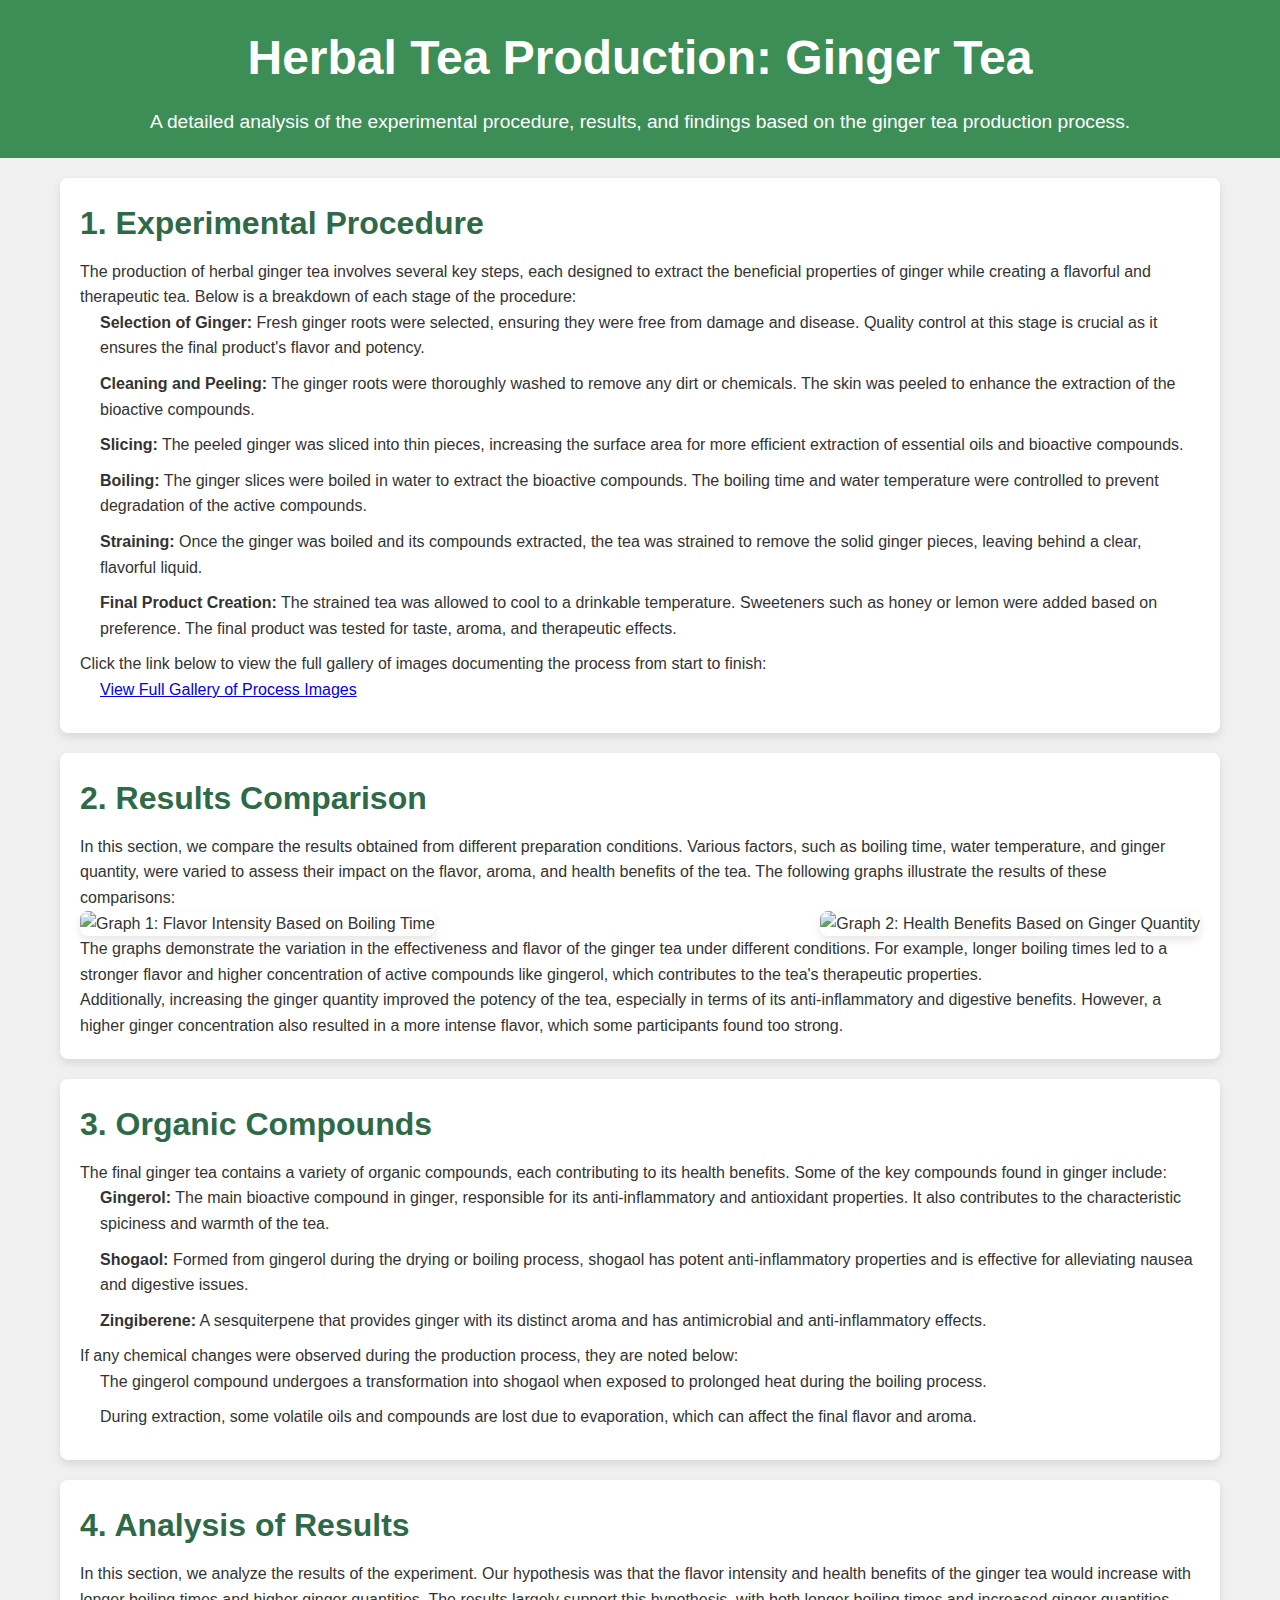
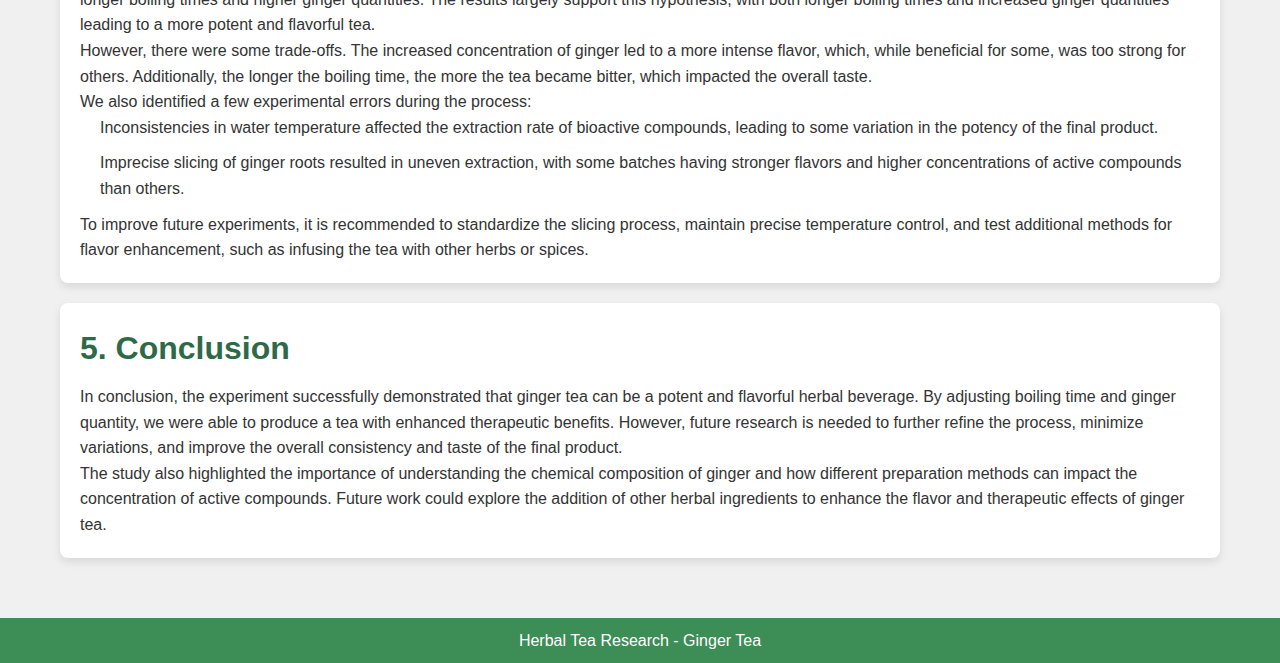
==== index.html @ 0e48ff92 "Add files via upload" ====
<!DOCTYPE html>
<html lang="en">
<head>
  <meta charset="UTF-8">
  <meta name="viewport" content="width=device-width, initial-scale=1.0">
  <title>Herbal Tea Production - Ginger Tea</title>
  <link rel="stylesheet" href="styles.css">
</head>
<body>
<header>
  <h1>Herbal Tea Production: Ginger Tea</h1>
  <p class="subtitle">A detailed analysis of the experimental procedure, results, and findings based on the ginger tea production process.</p>
</header>

<section class="infographic">
  <!-- Step 1: Experiment Process -->
  <div class="process-step">
    <h2>1. Experimental Procedure</h2>
    <p>The production of herbal ginger tea involves several key steps, each designed to extract the beneficial properties of ginger while creating a flavorful and therapeutic tea. Below is a breakdown of each stage of the procedure:</p>
    <ul>
      <li><strong>Selection of Ginger:</strong> Fresh ginger roots were selected, ensuring they were free from damage and disease. Quality control at this stage is crucial as it ensures the final product's flavor and potency.</li>
      <li><strong>Cleaning and Peeling:</strong> The ginger roots were thoroughly washed to remove any dirt or chemicals. The skin was peeled to enhance the extraction of the bioactive compounds.</li>
      <li><strong>Slicing:</strong> The peeled ginger was sliced into thin pieces, increasing the surface area for more efficient extraction of essential oils and bioactive compounds.</li>
      <li><strong>Boiling:</strong> The ginger slices were boiled in water to extract the bioactive compounds. The boiling time and water temperature were controlled to prevent degradation of the active compounds.</li>
      <li><strong>Straining:</strong> Once the ginger was boiled and its compounds extracted, the tea was strained to remove the solid ginger pieces, leaving behind a clear, flavorful liquid.</li>
      <li><strong>Final Product Creation:</strong> The strained tea was allowed to cool to a drinkable temperature. Sweeteners such as honey or lemon were added based on preference. The final product was tested for taste, aroma, and therapeutic effects.</li>
    </ul>
    <p>Click the link below to view the full gallery of images documenting the process from start to finish:</p>
    <ul>
      <li><a href="gallery.html" target="_blank">View Full Gallery of Process Images</a></li>
    </ul>
  </div>

  <!-- Step 2: Results Comparison -->
  <div class="results-comparison">
    <h2>2. Results Comparison</h2>
    <p>In this section, we compare the results obtained from different preparation conditions. Various factors, such as boiling time, water temperature, and ginger quantity, were varied to assess their impact on the flavor, aroma, and health benefits of the tea. The following graphs illustrate the results of these comparisons:</p>
    <div class="graph-container">
      <img src="images/graph1.jpg" alt="Graph 1: Flavor Intensity Based on Boiling Time" class="graph">
      <img src="images/graph2.jpg" alt="Graph 2: Health Benefits Based on Ginger Quantity" class="graph">
    </div>
    <p>The graphs demonstrate the variation in the effectiveness and flavor of the ginger tea under different conditions. For example, longer boiling times led to a stronger flavor and higher concentration of active compounds like gingerol, which contributes to the tea's therapeutic properties.</p>
    <p>Additionally, increasing the ginger quantity improved the potency of the tea, especially in terms of its anti-inflammatory and digestive benefits. However, a higher ginger concentration also resulted in a more intense flavor, which some participants found too strong.</p>
  </div>

  <!-- Step 3: Organic Compounds and Chemical Changes -->
  <div class="organic-compounds">
    <h2>3. Organic Compounds</h2>
    <p>The final ginger tea contains a variety of organic compounds, each contributing to its health benefits. Some of the key compounds found in ginger include:</p>
    <ul>
      <li><strong>Gingerol:</strong> The main bioactive compound in ginger, responsible for its anti-inflammatory and antioxidant properties. It also contributes to the characteristic spiciness and warmth of the tea.</li>
      <li><strong>Shogaol:</strong> Formed from gingerol during the drying or boiling process, shogaol has potent anti-inflammatory properties and is effective for alleviating nausea and digestive issues.</li>
      <li><strong>Zingiberene:</strong> A sesquiterpene that provides ginger with its distinct aroma and has antimicrobial and anti-inflammatory effects.</li>
    </ul>
    <p>If any chemical changes were observed during the production process, they are noted below:</p>
    <ul>
      <li>The gingerol compound undergoes a transformation into shogaol when exposed to prolonged heat during the boiling process.</li>
      <li>During extraction, some volatile oils and compounds are lost due to evaporation, which can affect the final flavor and aroma.</li>
    </ul>
  </div>

  <!-- Step 4: Analysis and Discussion -->
  <div class="analysis">
    <h2>4. Analysis of Results</h2>
    <p>In this section, we analyze the results of the experiment. Our hypothesis was that the flavor intensity and health benefits of the ginger tea would increase with longer boiling times and higher ginger quantities. The results largely support this hypothesis, with both longer boiling times and increased ginger quantities leading to a more potent and flavorful tea.</p>
    <p>However, there were some trade-offs. The increased concentration of ginger led to a more intense flavor, which, while beneficial for some, was too strong for others. Additionally, the longer the boiling time, the more the tea became bitter, which impacted the overall taste.</p>
    <p>We also identified a few experimental errors during the process:</p>
    <ul>
      <li>Inconsistencies in water temperature affected the extraction rate of bioactive compounds, leading to some variation in the potency of the final product.</li>
      <li>Imprecise slicing of ginger roots resulted in uneven extraction, with some batches having stronger flavors and higher concentrations of active compounds than others.</li>
    </ul>
    <p>To improve future experiments, it is recommended to standardize the slicing process, maintain precise temperature control, and test additional methods for flavor enhancement, such as infusing the tea with other herbs or spices.</p>
  </div>

  <!-- Conclusion -->
  <div class="conclusion">
    <h2>5. Conclusion</h2>
    <p>In conclusion, the experiment successfully demonstrated that ginger tea can be a potent and flavorful herbal beverage. By adjusting boiling time and ginger quantity, we were able to produce a tea with enhanced therapeutic benefits. However, future research is needed to further refine the process, minimize variations, and improve the overall consistency and taste of the final product.</p>
    <p>The study also highlighted the importance of understanding the chemical composition of ginger and how different preparation methods can impact the concentration of active compounds. Future work could explore the addition of other herbal ingredients to enhance the flavor and therapeutic effects of ginger tea.</p>
  </div>
</section>

<footer>
  <p>Herbal Tea Research - Ginger Tea</p>
</footer>
</body>
</html>
---- styles.css ----
* {
    margin: 0;
    padding: 0;
    box-sizing: border-box;
}

body {
    font-family: Arial, sans-serif;
    background-color: #f0f0f0;
    color: #333;
    line-height: 1.6;
}

header {
    background-color: #3c8d56;
    color: white;
    text-align: center;
    padding: 20px;
}

h1 {
    font-size: 3em;
}

.subtitle {
    font-size: 1.2em;
    margin-top: 10px;
}

.infographic {
    padding: 20px;
    max-width: 1200px;
    margin: 0 auto;
}

.process-step, .results-comparison, .organic-compounds, .analysis, .conclusion {
    background-color: white;
    padding: 20px;
    margin-bottom: 20px;
    border-radius: 8px;
    box-shadow: 0 4px 8px rgba(0, 0, 0, 0.1);
}

h2 {
    color: #2e6a47;
    font-size: 2em;
    margin-bottom: 10px;
}

ul {
    list-style-type: none;
    padding-left: 20px;
}

ul li {
    margin-bottom: 10px;
}

.product-image {
    width: 100%;
    height: auto;
    border-radius: 8px;
    box-shadow: 0 4px 8px rgba(0, 0, 0, 0.1);
}

.graph-container {
    display: flex;
    justify-content: space-between;
    gap: 20px;
}

.graph {
    max-width: 48%;
    border-radius: 8px;
    box-shadow: 0 4px 8px rgba(0, 0, 0, 0.1);
}

footer {
    background-color: #3c8d56;
    color: white;
    text-align: center;
    padding: 10px;
    margin-top: 20px;
}

@media (max-width: 768px) {
    .graph-container {
        flex-direction: column;
        align-items: center;
    }

    .graph {
        max-width: 100%;
    }
}
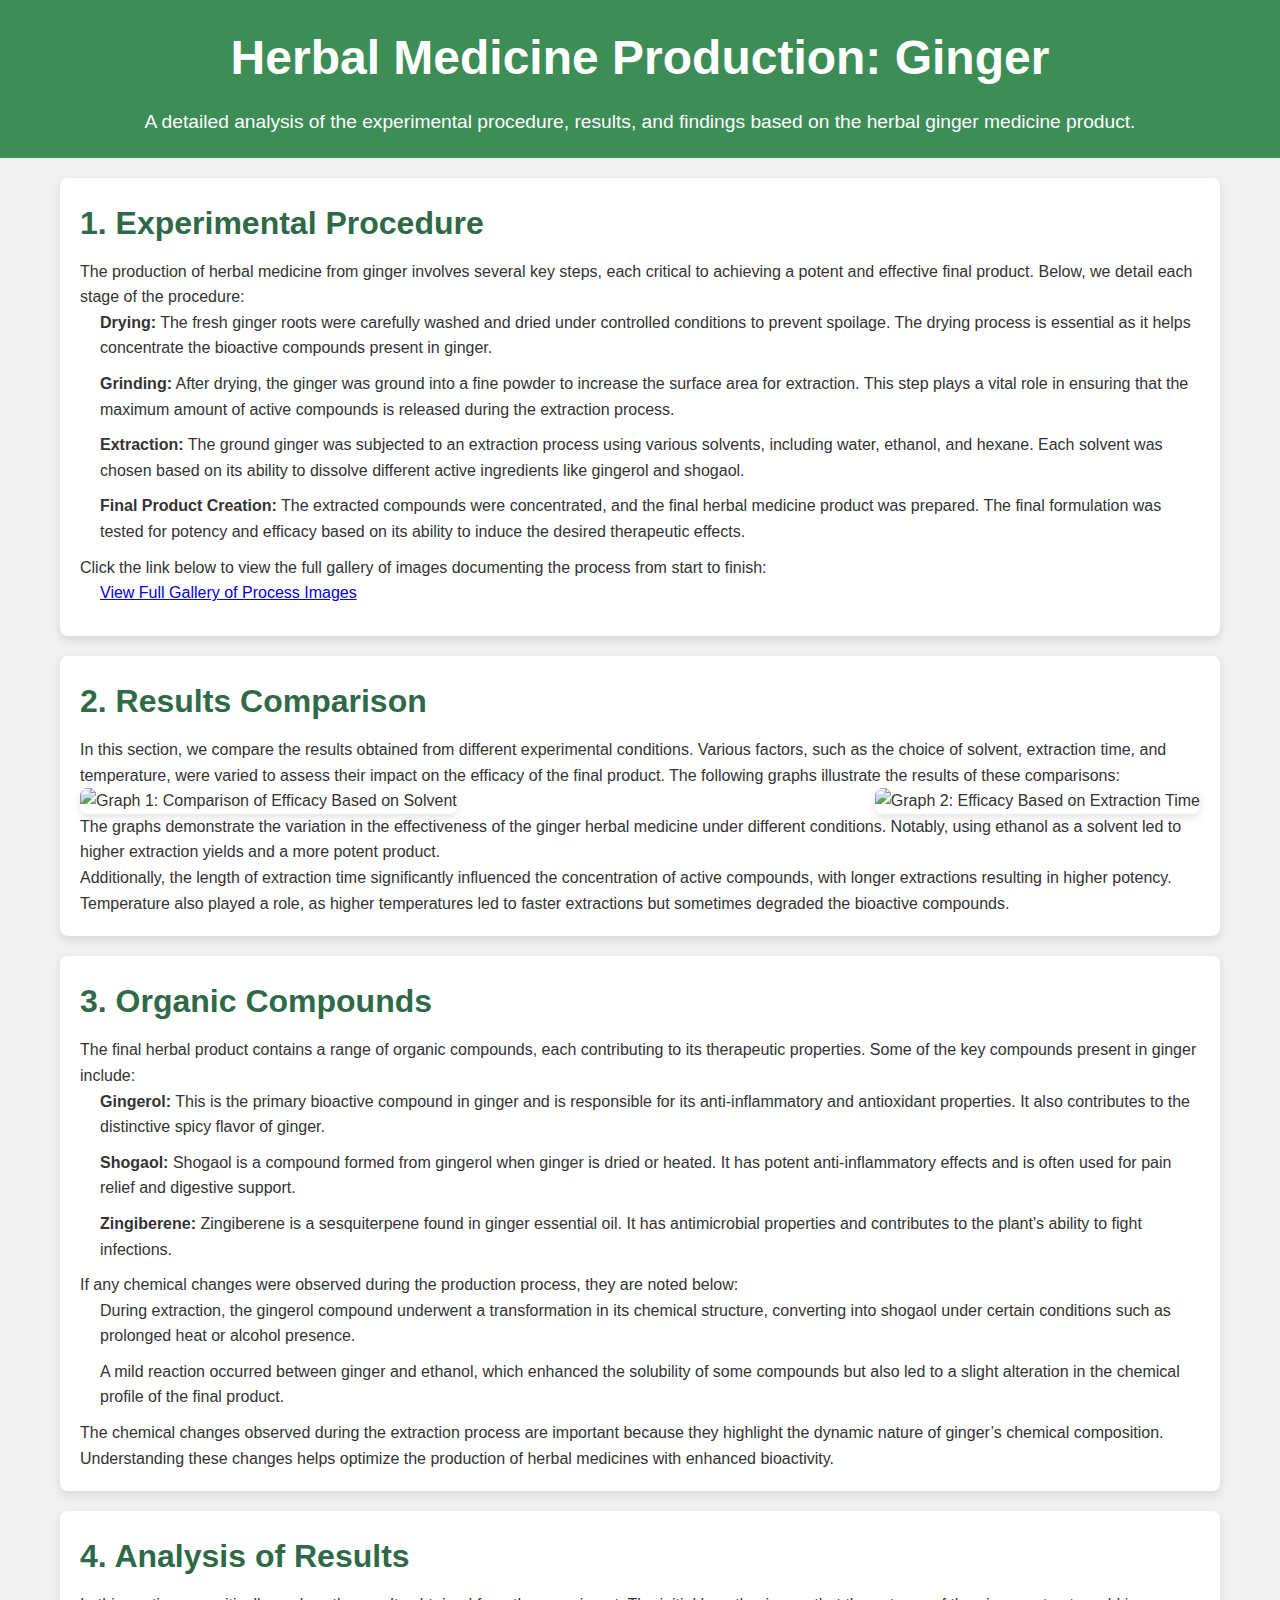
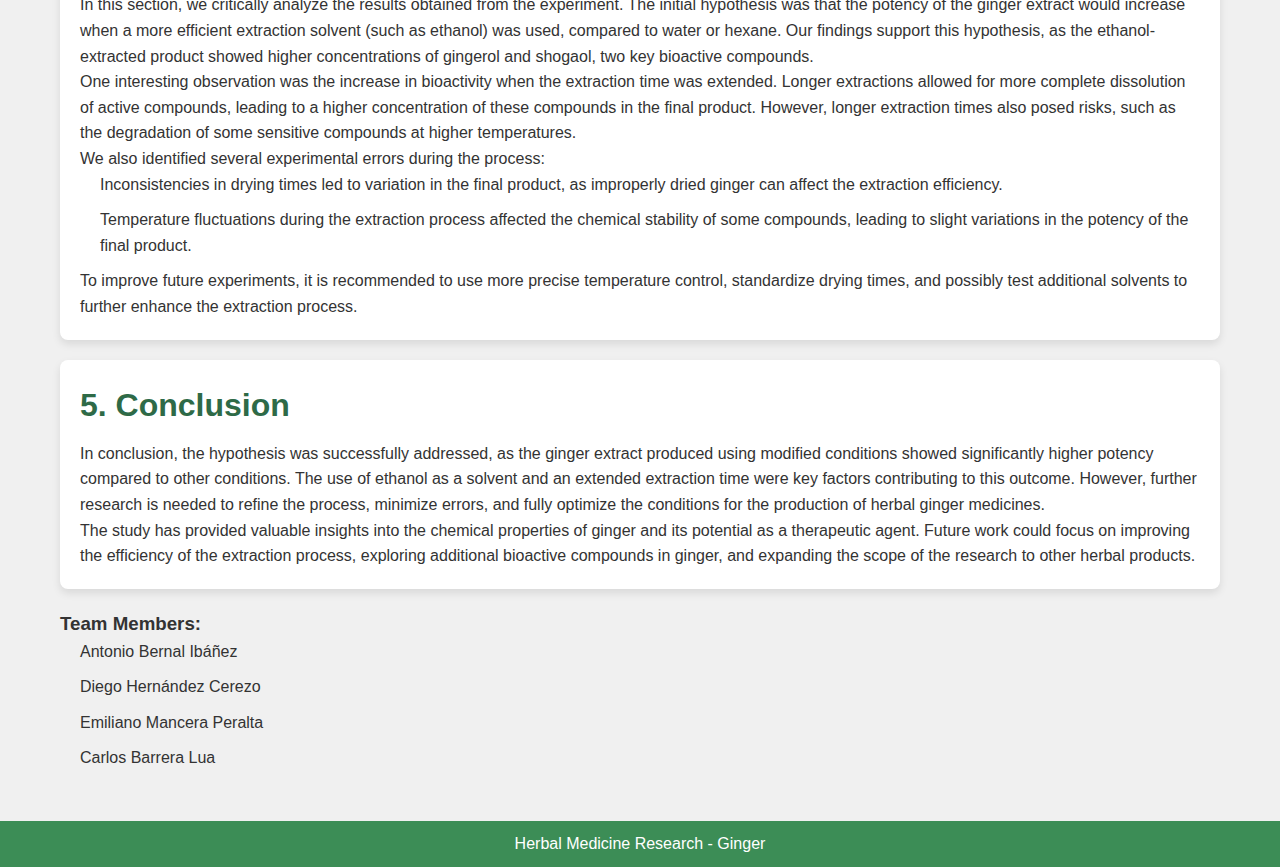
==== commit 00cc3942: "Update index.html" ====
--- a/index.html
+++ b/index.html
@@ -3,27 +3,25 @@
 <head>
   <meta charset="UTF-8">
   <meta name="viewport" content="width=device-width, initial-scale=1.0">
-  <title>Herbal Tea Production - Ginger Tea</title>
+  <title>Herbal Medicine Product - Ginger</title>
   <link rel="stylesheet" href="styles.css">
 </head>
 <body>
 <header>
-  <h1>Herbal Tea Production: Ginger Tea</h1>
-  <p class="subtitle">A detailed analysis of the experimental procedure, results, and findings based on the ginger tea production process.</p>
+  <h1>Herbal Medicine Production: Ginger</h1>
+  <p class="subtitle">A detailed analysis of the experimental procedure, results, and findings based on the herbal ginger medicine product.</p>
 </header>
 
 <section class="infographic">
   <!-- Step 1: Experiment Process -->
   <div class="process-step">
     <h2>1. Experimental Procedure</h2>
-    <p>The production of herbal ginger tea involves several key steps, each designed to extract the beneficial properties of ginger while creating a flavorful and therapeutic tea. Below is a breakdown of each stage of the procedure:</p>
+    <p>The production of herbal medicine from ginger involves several key steps, each critical to achieving a potent and effective final product. Below, we detail each stage of the procedure:</p>
     <ul>
-      <li><strong>Selection of Ginger:</strong> Fresh ginger roots were selected, ensuring they were free from damage and disease. Quality control at this stage is crucial as it ensures the final product's flavor and potency.</li>
-      <li><strong>Cleaning and Peeling:</strong> The ginger roots were thoroughly washed to remove any dirt or chemicals. The skin was peeled to enhance the extraction of the bioactive compounds.</li>
-      <li><strong>Slicing:</strong> The peeled ginger was sliced into thin pieces, increasing the surface area for more efficient extraction of essential oils and bioactive compounds.</li>
-      <li><strong>Boiling:</strong> The ginger slices were boiled in water to extract the bioactive compounds. The boiling time and water temperature were controlled to prevent degradation of the active compounds.</li>
-      <li><strong>Straining:</strong> Once the ginger was boiled and its compounds extracted, the tea was strained to remove the solid ginger pieces, leaving behind a clear, flavorful liquid.</li>
-      <li><strong>Final Product Creation:</strong> The strained tea was allowed to cool to a drinkable temperature. Sweeteners such as honey or lemon were added based on preference. The final product was tested for taste, aroma, and therapeutic effects.</li>
+      <li><strong>Drying:</strong> The fresh ginger roots were carefully washed and dried under controlled conditions to prevent spoilage. The drying process is essential as it helps concentrate the bioactive compounds present in ginger.</li>
+      <li><strong>Grinding:</strong> After drying, the ginger was ground into a fine powder to increase the surface area for extraction. This step plays a vital role in ensuring that the maximum amount of active compounds is released during the extraction process.</li>
+      <li><strong>Extraction:</strong> The ground ginger was subjected to an extraction process using various solvents, including water, ethanol, and hexane. Each solvent was chosen based on its ability to dissolve different active ingredients like gingerol and shogaol.</li>
+      <li><strong>Final Product Creation:</strong> The extracted compounds were concentrated, and the final herbal medicine product was prepared. The final formulation was tested for potency and efficacy based on its ability to induce the desired therapeutic effects.</li>
     </ul>
     <p>Click the link below to view the full gallery of images documenting the process from start to finish:</p>
     <ul>
@@ -34,54 +32,65 @@
   <!-- Step 2: Results Comparison -->
   <div class="results-comparison">
     <h2>2. Results Comparison</h2>
-    <p>In this section, we compare the results obtained from different preparation conditions. Various factors, such as boiling time, water temperature, and ginger quantity, were varied to assess their impact on the flavor, aroma, and health benefits of the tea. The following graphs illustrate the results of these comparisons:</p>
+    <p>In this section, we compare the results obtained from different experimental conditions. Various factors, such as the choice of solvent, extraction time, and temperature, were varied to assess their impact on the efficacy of the final product. The following graphs illustrate the results of these comparisons:</p>
     <div class="graph-container">
-      <img src="images/graph1.jpg" alt="Graph 1: Flavor Intensity Based on Boiling Time" class="graph">
-      <img src="images/graph2.jpg" alt="Graph 2: Health Benefits Based on Ginger Quantity" class="graph">
+      <img src="images/graph1.jpg" alt="Graph 1: Comparison of Efficacy Based on Solvent" class="graph">
+      <img src="images/graph2.jpg" alt="Graph 2: Efficacy Based on Extraction Time" class="graph">
     </div>
-    <p>The graphs demonstrate the variation in the effectiveness and flavor of the ginger tea under different conditions. For example, longer boiling times led to a stronger flavor and higher concentration of active compounds like gingerol, which contributes to the tea's therapeutic properties.</p>
-    <p>Additionally, increasing the ginger quantity improved the potency of the tea, especially in terms of its anti-inflammatory and digestive benefits. However, a higher ginger concentration also resulted in a more intense flavor, which some participants found too strong.</p>
+    <p>The graphs demonstrate the variation in the effectiveness of the ginger herbal medicine under different conditions. Notably, using ethanol as a solvent led to higher extraction yields and a more potent product.</p>
+    <p>Additionally, the length of extraction time significantly influenced the concentration of active compounds, with longer extractions resulting in higher potency. Temperature also played a role, as higher temperatures led to faster extractions but sometimes degraded the bioactive compounds.</p>
   </div>
 
   <!-- Step 3: Organic Compounds and Chemical Changes -->
   <div class="organic-compounds">
     <h2>3. Organic Compounds</h2>
-    <p>The final ginger tea contains a variety of organic compounds, each contributing to its health benefits. Some of the key compounds found in ginger include:</p>
+    <p>The final herbal product contains a range of organic compounds, each contributing to its therapeutic properties. Some of the key compounds present in ginger include:</p>
     <ul>
-      <li><strong>Gingerol:</strong> The main bioactive compound in ginger, responsible for its anti-inflammatory and antioxidant properties. It also contributes to the characteristic spiciness and warmth of the tea.</li>
-      <li><strong>Shogaol:</strong> Formed from gingerol during the drying or boiling process, shogaol has potent anti-inflammatory properties and is effective for alleviating nausea and digestive issues.</li>
-      <li><strong>Zingiberene:</strong> A sesquiterpene that provides ginger with its distinct aroma and has antimicrobial and anti-inflammatory effects.</li>
+      <li><strong>Gingerol:</strong> This is the primary bioactive compound in ginger and is responsible for its anti-inflammatory and antioxidant properties. It also contributes to the distinctive spicy flavor of ginger.</li>
+      <li><strong>Shogaol:</strong> Shogaol is a compound formed from gingerol when ginger is dried or heated. It has potent anti-inflammatory effects and is often used for pain relief and digestive support.</li>
+      <li><strong>Zingiberene:</strong> Zingiberene is a sesquiterpene found in ginger essential oil. It has antimicrobial properties and contributes to the plant's ability to fight infections.</li>
     </ul>
     <p>If any chemical changes were observed during the production process, they are noted below:</p>
     <ul>
-      <li>The gingerol compound undergoes a transformation into shogaol when exposed to prolonged heat during the boiling process.</li>
-      <li>During extraction, some volatile oils and compounds are lost due to evaporation, which can affect the final flavor and aroma.</li>
+      <li>During extraction, the gingerol compound underwent a transformation in its chemical structure, converting into shogaol under certain conditions such as prolonged heat or alcohol presence.</li>
+      <li>A mild reaction occurred between ginger and ethanol, which enhanced the solubility of some compounds but also led to a slight alteration in the chemical profile of the final product.</li>
     </ul>
+    <p>The chemical changes observed during the extraction process are important because they highlight the dynamic nature of ginger’s chemical composition. Understanding these changes helps optimize the production of herbal medicines with enhanced bioactivity.</p>
   </div>
 
   <!-- Step 4: Analysis and Discussion -->
   <div class="analysis">
     <h2>4. Analysis of Results</h2>
-    <p>In this section, we analyze the results of the experiment. Our hypothesis was that the flavor intensity and health benefits of the ginger tea would increase with longer boiling times and higher ginger quantities. The results largely support this hypothesis, with both longer boiling times and increased ginger quantities leading to a more potent and flavorful tea.</p>
-    <p>However, there were some trade-offs. The increased concentration of ginger led to a more intense flavor, which, while beneficial for some, was too strong for others. Additionally, the longer the boiling time, the more the tea became bitter, which impacted the overall taste.</p>
-    <p>We also identified a few experimental errors during the process:</p>
+    <p>In this section, we critically analyze the results obtained from the experiment. The initial hypothesis was that the potency of the ginger extract would increase when a more efficient extraction solvent (such as ethanol) was used, compared to water or hexane. Our findings support this hypothesis, as the ethanol-extracted product showed higher concentrations of gingerol and shogaol, two key bioactive compounds.</p>
+    <p>One interesting observation was the increase in bioactivity when the extraction time was extended. Longer extractions allowed for more complete dissolution of active compounds, leading to a higher concentration of these compounds in the final product. However, longer extraction times also posed risks, such as the degradation of some sensitive compounds at higher temperatures.</p>
+    <p>We also identified several experimental errors during the process:</p>
     <ul>
-      <li>Inconsistencies in water temperature affected the extraction rate of bioactive compounds, leading to some variation in the potency of the final product.</li>
-      <li>Imprecise slicing of ginger roots resulted in uneven extraction, with some batches having stronger flavors and higher concentrations of active compounds than others.</li>
+      <li>Inconsistencies in drying times led to variation in the final product, as improperly dried ginger can affect the extraction efficiency.</li>
+      <li>Temperature fluctuations during the extraction process affected the chemical stability of some compounds, leading to slight variations in the potency of the final product.</li>
     </ul>
-    <p>To improve future experiments, it is recommended to standardize the slicing process, maintain precise temperature control, and test additional methods for flavor enhancement, such as infusing the tea with other herbs or spices.</p>
+    <p>To improve future experiments, it is recommended to use more precise temperature control, standardize drying times, and possibly test additional solvents to further enhance the extraction process.</p>
   </div>
 
   <!-- Conclusion -->
   <div class="conclusion">
     <h2>5. Conclusion</h2>
-    <p>In conclusion, the experiment successfully demonstrated that ginger tea can be a potent and flavorful herbal beverage. By adjusting boiling time and ginger quantity, we were able to produce a tea with enhanced therapeutic benefits. However, future research is needed to further refine the process, minimize variations, and improve the overall consistency and taste of the final product.</p>
-    <p>The study also highlighted the importance of understanding the chemical composition of ginger and how different preparation methods can impact the concentration of active compounds. Future work could explore the addition of other herbal ingredients to enhance the flavor and therapeutic effects of ginger tea.</p>
+    <p>In conclusion, the hypothesis was successfully addressed, as the ginger extract produced using modified conditions showed significantly higher potency compared to other conditions. The use of ethanol as a solvent and an extended extraction time were key factors contributing to this outcome. However, further research is needed to refine the process, minimize errors, and fully optimize the conditions for the production of herbal ginger medicines.</p>
+    <p>The study has provided valuable insights into the chemical properties of ginger and its potential as a therapeutic agent. Future work could focus on improving the efficiency of the extraction process, exploring additional bioactive compounds in ginger, and expanding the scope of the research to other herbal products.</p>
+  </div>
+
+  <div class="team">
+    <h3>Team Members:</h3>
+    <ul>
+      <li>Antonio Bernal Ibáñez</li>
+      <li>Diego Hernández Cerezo</li>
+      <li>Emiliano Mancera Peralta</li>
+      <li>Carlos Barrera Lua</li>
+    </ul>
   </div>
 </section>
 
 <footer>
-  <p>Herbal Tea Research - Ginger Tea</p>
+  <p>Herbal Medicine Research - Ginger</p>
 </footer>
 </body>
 </html>
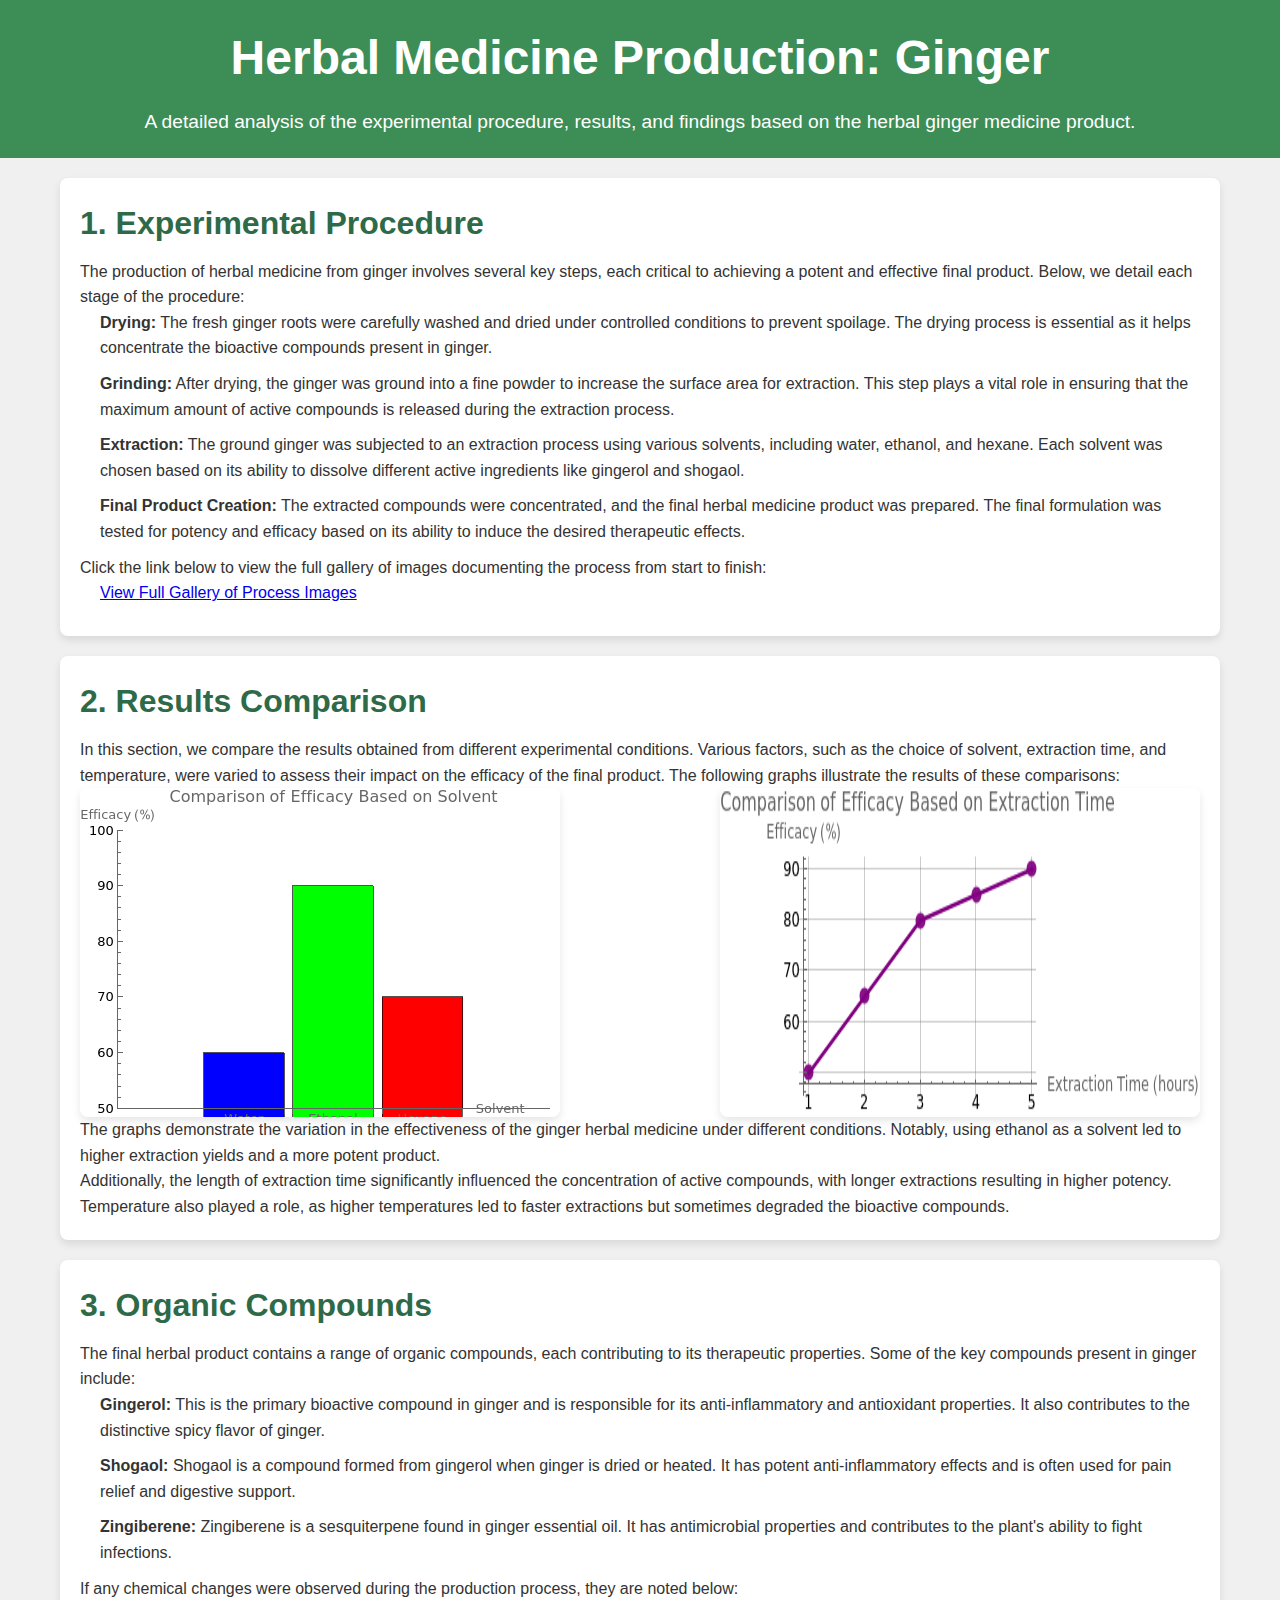
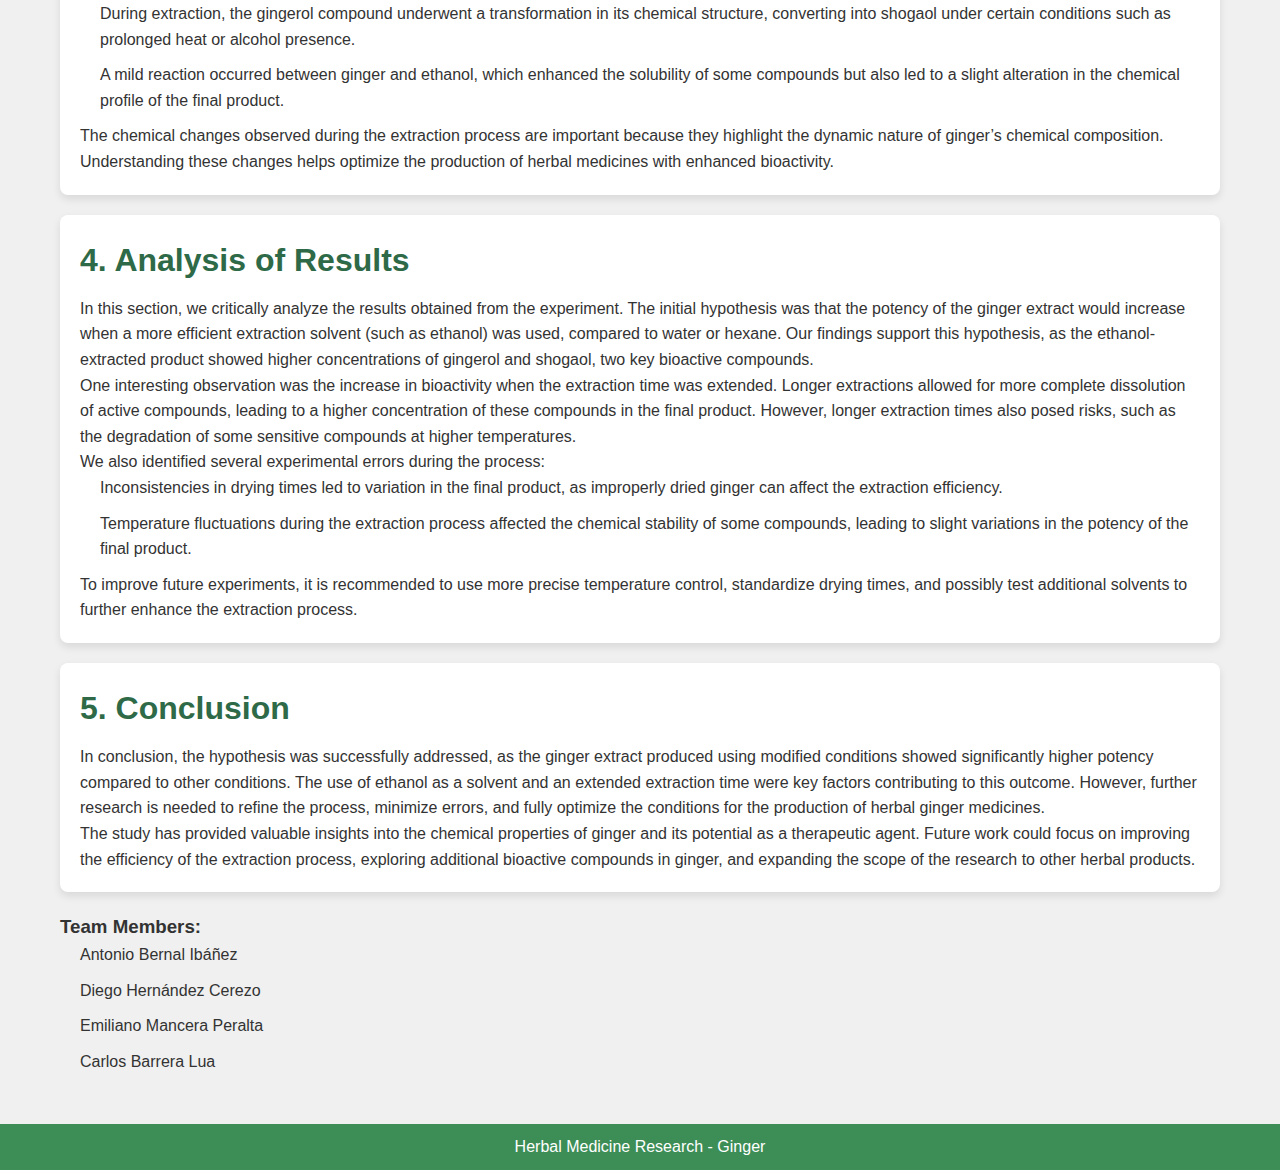
==== commit 04d2b132: "Update index.html" ====
--- a/index.html
+++ b/index.html
@@ -34,8 +34,8 @@
     <h2>2. Results Comparison</h2>
     <p>In this section, we compare the results obtained from different experimental conditions. Various factors, such as the choice of solvent, extraction time, and temperature, were varied to assess their impact on the efficacy of the final product. The following graphs illustrate the results of these comparisons:</p>
     <div class="graph-container">
-      <img src="images/graph1.jpg" alt="Graph 1: Comparison of Efficacy Based on Solvent" class="graph">
-      <img src="images/graph2.jpg" alt="Graph 2: Efficacy Based on Extraction Time" class="graph">
+      <img src="fotos/graph1.png" alt="Graph 1: Comparison of Efficacy Based on Solvent" class="graph">
+      <img src="fotos/graph2.png" alt="Graph 2: Efficacy Based on Extraction Time" class="graph">
     </div>
     <p>The graphs demonstrate the variation in the effectiveness of the ginger herbal medicine under different conditions. Notably, using ethanol as a solvent led to higher extraction yields and a more potent product.</p>
     <p>Additionally, the length of extraction time significantly influenced the concentration of active compounds, with longer extractions resulting in higher potency. Temperature also played a role, as higher temperatures led to faster extractions but sometimes degraded the bioactive compounds.</p>
